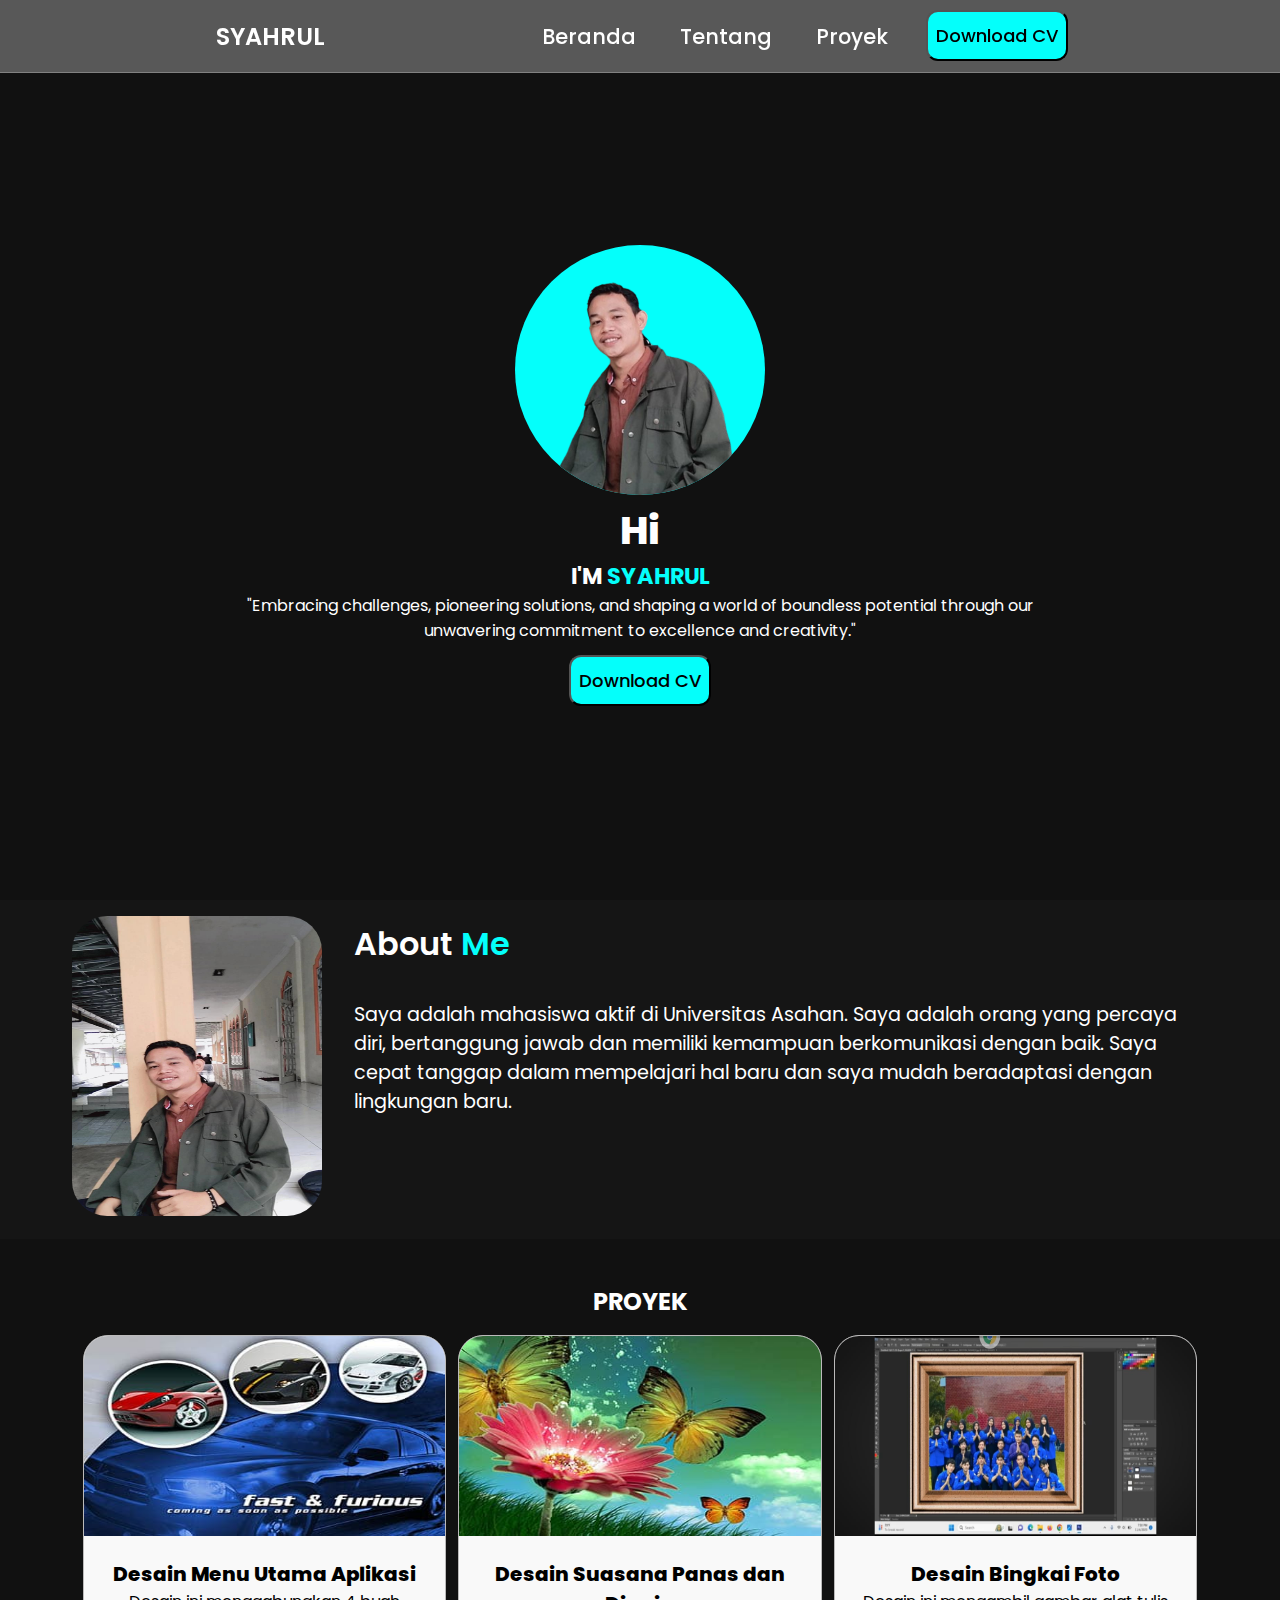
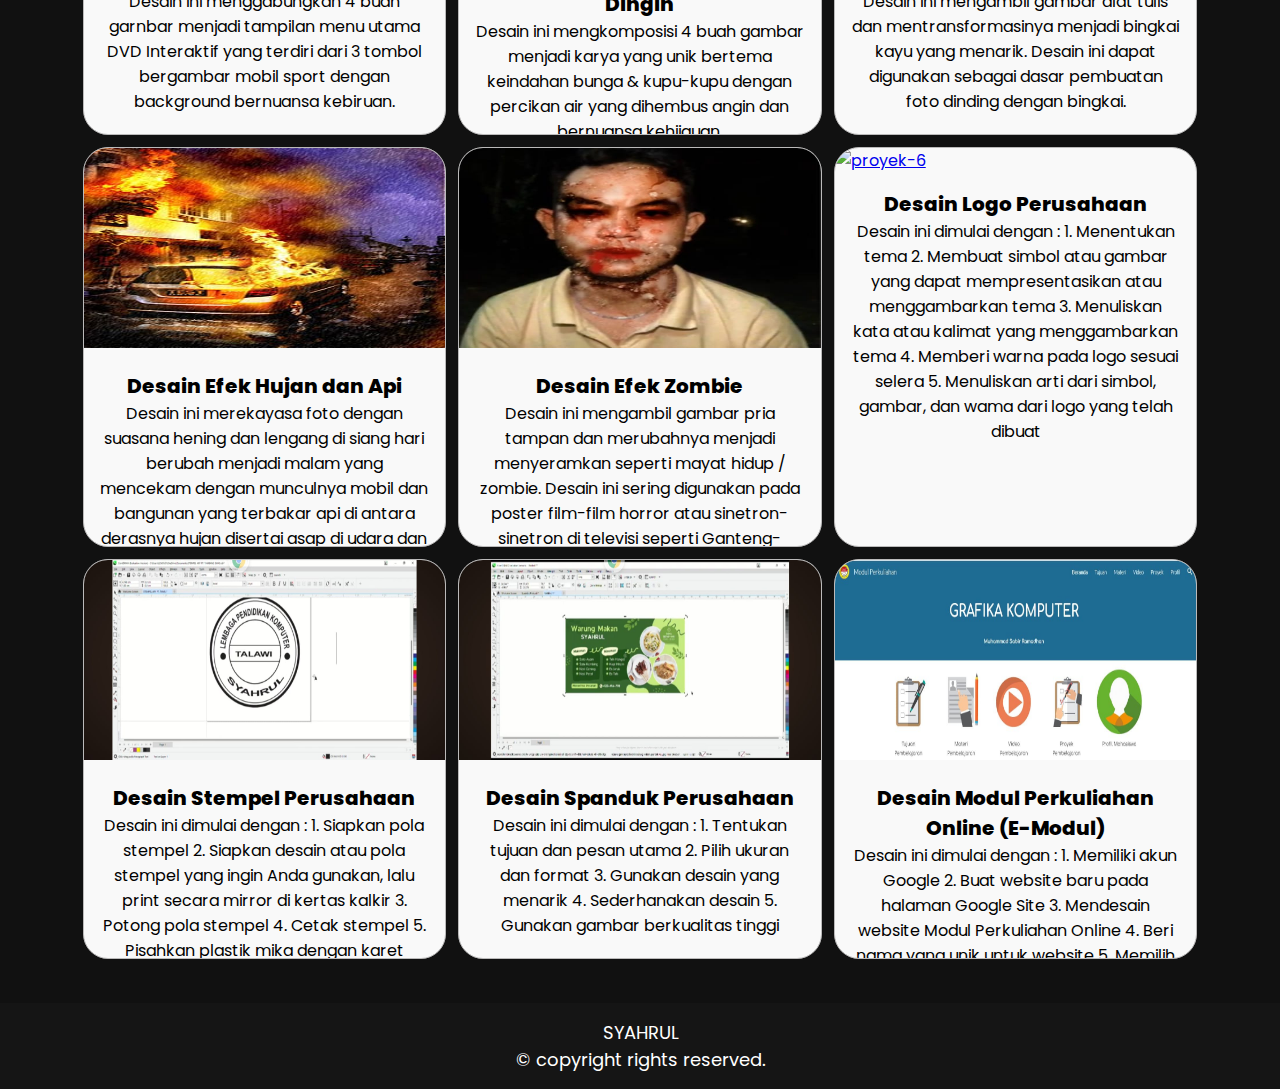
==== index.html @ 68242c34 "first commit:" ====
<!DOCTYPE html>
<html lang="en">
  <head>
    <meta charset="UTF-8" />
    <meta name="viewport" content="width=device-width, initial-scale=1.0" />
    <link rel="stylesheet" href="style.css" />
    <link rel="preconnect" href="https://fonts.googleapis.com" />
    <link rel="preconnect" href="https://fonts.gstatic.com" crossorigin />
    <link
      href="https://fonts.googleapis.com/css2?family=Poppins:wght@300;400;500;600;700&display=swap"
      rel="stylesheet"
    />
    <title>SYAHRUL</title>
  </head>
  <body>
    <div class="navbar">
      <h2 style="cursor: pointer; margin-left: 12px; font-weight: 600">
        SYAHRUL
      </h2>
      <ul class="titleNav non-active">
        <li><a href="index.html">Beranda</a></li>
        <li><a href="about.html">Tentang</a></li>
        <li><a href="proyek.html">Proyek</a></li>
        <button style="margin-inline: 8px">
          <a
            href="https://drive.google.com/file/d/1IwWlvPxeVtVUyhY_AybtKBa07aa-3AvB/view?usp=drivesdk"
            target="_blank"
            rel="noopener noreferrer"
            >Download CV</a
          >
        </button>
      </ul>
      <img style="width: 24px" class="menu" src="bars-solid.svg" alt="menu" />
    </div>
    <section class="sectionBeranda">
      <div class="Beranda">
        <img src="my-photo-remove-bg.png" alt="my-photo" />
        <h1>Hi</h1>
        <h3>I'M <span>SYAHRUL</span></h3>
        <p>
          "Embracing challenges, pioneering solutions, and shaping a world of
          boundless potential through our unwavering commitment to excellence
          and creativity."
        </p>
        <button style="margin-inline: 8px">
          <a
            href="https://drive.google.com/file/d/1IwWlvPxeVtVUyhY_AybtKBa07aa-3AvB/view?usp=drivesdk"
            target="_blank"
            rel="noopener noreferrer"
            >Download CV</a
          >
        </button>
      </div>
    </section>
    <section class="sectionTentang" style="background-color: #151515">
      <div class="Tentang">
        <div class="aboutimg">
          <img src="my-photo.jpeg" alt="my-photo" />
        </div>
        <div class="content-about">
          <h3>About <span>Me</span></h3>
          <p>
            Saya adalah mahasiswa aktif di Universitas Asahan. Saya adalah orang
            yang percaya diri, bertanggung jawab dan memiliki kemampuan
            berkomunikasi dengan baik. Saya cepat tanggap dalam mempelajari hal
            baru dan saya mudah beradaptasi dengan lingkungan baru.
          </p>
        </div>
      </div>
    </section>
    <section class="sectionProyek" style="padding-top: 45px">
      <h2 style="font-weight: 700">PROYEK</h2>
      <div class="Proyek">
        <div class="cards">
          <a
            href="https://youtu.be/Q1CXqiVC19I?si=TS7j9QUnTIlGm3jB"
            target="_blank"
            rel="noopener noreferrer"
          >
            <img src="proyek-1.jpg" alt="proyek-1" />
          </a>
          <div class="content-text">
            <h3>
              <a
                href="https://youtu.be/Q1CXqiVC19I?si=TS7j9QUnTIlGm3jB"
                target="_blank"
                rel="noopener noreferrer"
                >Desain Menu Utama Aplikasi</a
              >
            </h3>
            <p>
              Desain ini menggabungkan 4 buah garnbar menjadi tampilan menu
              utama DVD Interaktif yang terdiri dari 3 tombol bergambar mobil
              sport dengan background bernuansa kebiruan.
            </p>
          </div>
        </div>
        <div class="cards">
          <a
            href="https://youtu.be/cddkwmokToY?si=iL-cET0gCKOIHISw"
            target="_blank"
            rel="noopener noreferrer"
          >
            <img src="proyek-2.jpg" alt="proyek-2" />
          </a>
          <div class="content-text">
            <h3>
              <a
                href="https://youtu.be/cddkwmokToY?si=iL-cET0gCKOIHISw"
                target="_blank"
                rel="noopener noreferrer"
                >Desain Suasana Panas dan Dingin</a
              >
            </h3>
            <p>
              Desain ini mengkomposisi 4 buah gambar menjadi karya yang unik
              bertema keindahan bunga & kupu-kupu dengan percikan air yang
              dihembus angin dan bernuansa kehijauan.
            </p>
          </div>
        </div>
        <div class="cards">
          <a
            href="https://youtu.be/E5-dE028ohY?si=8c7HGQgXEyYpbQcb"
            target="_blank"
            rel="noopener noreferrer"
          >
            <img src="proyek-3.jpeg" alt="proyek-3" />
          </a>
          <div class="content-text">
            <h3>
              <a
                href="https://youtu.be/E5-dE028ohY?si=8c7HGQgXEyYpbQcb"
                target="_blank"
                rel="noopener noreferrer"
                >Desain Bingkai Foto</a
              >
            </h3>
            <p>
              Desain ini mengambil gambar alat tulis dan mentransformasinya
              menjadi bingkai kayu yang menarik. Desain ini dapat digunakan
              sebagai dasar pembuatan foto dinding dengan bingkai.
            </p>
          </div>
        </div>
        <div class="cards">
          <a
            href="https://youtu.be/xWUv29-rmTs?si=HFHWV2dRuJRIExhh"
            target="_blank"
            rel="noopener noreferrer"
          >
            <img src="proyek-4.jpg" alt="proyek-4" />
          </a>
          <div class="content-text">
            <h3>
              <a
                href="https://youtu.be/xWUv29-rmTs?si=HFHWV2dRuJRIExhh"
                target="_blank"
                rel="noopener noreferrer"
                >Desain Efek Hujan dan Api</a
              >
            </h3>
            <p>
              Desain ini merekayasa foto dengan suasana hening dan lengang di
              siang hari berubah menjadi malam yang mencekam dengan munculnya
              mobil dan bangunan yang terbakar api di antara derasnya hujan
              disertai asap di udara dan percikan air di jalan.
            </p>
          </div>
        </div>
        <div class="cards">
          <a
            href="https://youtu.be/d_OY-VxHTXA?si=kOL0irLdUYjsDB3S"
            target="_blank"
            rel="noopener noreferrer"
          >
            <img src="proyek-5.jpeg" alt="proyek-5" />
          </a>
          <div class="content-text">
            <h3>
              <a
                href="https://youtu.be/d_OY-VxHTXA?si=kOL0irLdUYjsDB3S"
                target="_blank"
                rel="noopener noreferrer"
                >Desain Efek Zombie</a
              >
            </h3>
            <p>
              Desain ini mengambil gambar pria tampan dan merubahnya menjadi
              menyeramkan seperti mayat hidup / zombie. Desain ini sering
              digunakan pada poster film-film horror atau sinetron-sinetron di
              televisi seperti Ganteng-Ganteng Serigala atau Cantik-Cantik
              Zombie.
            </p>
          </div>
        </div>
        <div class="cards">
          <a href="http://" target="_blank" rel="noopener noreferrer">
            <img src="proyek-6.jpeg" alt="proyek-6" />
          </a>
          <div class="content-text">
            <h3>
              <a href="http://" target="_blank" rel="noopener noreferrer"
                >Desain Logo Perusahaan</a
              >
            </h3>
            <p>
              Desain ini dimulai dengan : 1. Menentukan tema 2. Membuat simbol
              atau gambar yang dapat mempresentasikan atau menggambarkan tema 3.
              Menuliskan kata atau kalimat yang menggambarkan tema 4. Memberi
              warna pada logo sesuai selera 5. Menuliskan arti dari simbol,
              gambar, dan wama dari logo yang telah dibuat
            </p>
          </div>
        </div>
        <div class="cards">
          <a
            href="https://youtu.be/LycttC24nu4?si=KdGOfX8RckZyOCah"
            target="_blank"
            rel="noopener noreferrer"
          >
            <img src="proyek-7.jpeg" alt="proyek-7" />
          </a>
          <div class="content-text">
            <h3>
              <a
                href="https://youtu.be/LycttC24nu4?si=KdGOfX8RckZyOCah"
                target="_blank"
                rel="noopener noreferrer"
                >Desain Stempel Perusahaan</a
              >
            </h3>
            <p>
              Desain ini dimulai dengan : 1. Siapkan pola stempel 2. Siapkan
              desain atau pola stempel yang ingin Anda gunakan, lalu print
              secara mirror di kertas kalkir 3. Potong pola stempel 4. Cetak
              stempel 5. Pisahkan plastik mika dengan karet spons 6. Tempel
              spons pada gagang
            </p>
          </div>
        </div>
        <div class="cards">
          <a
            href="https://youtu.be/vcUMlbJtafw?si=nwYhnxnNt0rVXMNV"
            target="_blank"
            rel="noopener noreferrer"
          >
            <img src="proyek-8.jpeg" alt="proyek-8" />
          </a>
          <div class="content-text">
            <h3>
              <a
                href="https://youtu.be/vcUMlbJtafw?si=nwYhnxnNt0rVXMNV"
                target="_blank"
                rel="noopener noreferrer"
                >Desain Spanduk Perusahaan</a
              >
            </h3>
            <p>
              Desain ini dimulai dengan : 1. Tentukan tujuan dan pesan utama 2.
              Pilih ukuran dan format 3. Gunakan desain yang menarik 4.
              Sederhanakan desain 5. Gunakan gambar berkualitas tinggi
            </p>
          </div>
        </div>
        <div class="cards">
          <a
            href="https://sites.google.com/d/14ejk5WLwWt6NnQKs6LgRUvFpqUT5gdwy/edit"
            target="_blank"
            rel="noopener noreferrer"
          >
            <img src="proyek-9.jpg" alt="proyek-9" />
          </a>
          <div class="content-text">
            <h3>
              <a
                href="https://sites.google.com/d/14ejk5WLwWt6NnQKs6LgRUvFpqUT5gdwy/edit"
                target="_blank"
                rel="noopener noreferrer"
                >Desain Modul Perkuliahan Online (E-Modul)</a
              >
            </h3>
            <p>
              Desain ini dimulai dengan : 1. Memiliki akun Google 2. Buat
              website baru pada halaman Google Site 3. Mendesain website Modul
              Perkuliahan Online 4. Beri nama yang unik untuk website 5. Memilih
              tata letak yang sesuai untuk website 6. Pilih gambar background,
              jenis header dan tema 7. Menerbitkan (publish) website
            </p>
          </div>
        </div>
      </div>
    </section>
    <footer class="">
      <div class="" style="text-align: center; width: 100%">
        <div class="">SYAHRUL</div>
        <div class="">© copyright rights reserved.</div>
      </div>
    </footer>
    <script src="script.js"></script>
  </body>
</html>
---- style.css ----
* {
  margin: 0;
  padding: 0;
  box-sizing: border-box;
  scroll-behavior: smooth;
  outline: none;
  font-family: "Poppins", sans-serif;
}

body {
  background-color: var(--bg-color);
  color: white;
}

:root {
  --bg-color: #111111;
  --second-color: #151515;
  --main-color: #04fffb;
}

/* awal navbar */
.navbar {
  display: flex;
  justify-content: space-evenly;
  align-items: center;
  position: fixed;
  top: 0;
  z-index: 9999;
  width: 100%;
  padding-block: 0.7rem;
  background-color: rgba(255, 255, 255, 0.3);
  border-bottom: 1px solid rgba(255, 255, 255, 0.25);
  backdrop-filter: blur(10px);
}
.titleNav {
  display: flex;
  gap: 1rem;
  align-items: center;
}
.titleNav li {
  list-style: none;
}
.titleNav li a {
  text-decoration: none;
  color: white;
  font-size: 1.3rem;
  border-radius: 50px;
  padding: 7px 14px;
  font-weight: 500;
  transition: 0.21s ease-in;
}
.titleNav li a:hover {
  background-color: var(--second-color);
}

.titleNav button a {
  text-decoration: none;
  font-size: 18px;
  font-weight: 500;
  color: black;
}
.titleNav button {
  margin-top: -1px;
  padding: 10px 8px;
  background-color: var(--main-color);
  transition: 0.25s ease;
  border-radius: 12px;
}
.titleNav button:hover {
  background-color: var(--second-color);
}

.titleNav button:hover a {
  color: white;
}
.menu {
  display: none;
}

.contNav {
  background-color: var(--main-color);
}
@media screen and (max-width: 768px) {
  .menu {
    display: block;
    cursor: pointer;
  }
  .navbar {
    font-size: 1rem;
    justify-content: space-between;
    padding-inline: 2rem;
  }
  .titleNav {
    display: flex;
    gap: 0;
    margin-left: 8px;
    align-items: center;
  }
  .titleNav li a {
    font-size: 1.2rem;
    margin-inline: 3px;
  }
  .titleNav button a {
    font-size: 14px;
    font-weight: 500;
  }
  .active {
    right: 0;
  }

  .non-active {
    right: -100%;
  }

  .titleNav {
    position: absolute;
    top: 100%;
    /* penentu */
    width: 50%;
    z-index: -1111;
    flex-direction: column;
    background-color: white;
    border-bottom: 1px solid rgba(255, 255, 255, 0.25);
    padding-block: 12px;
    transition: 0.2s ease;
  }
  .titleNav button {
    background-color: var(--main-color);
  }
  .titleNav button:hover {
    background-color: var(--second-color);
  }
}
@media screen and (max-width: 480px) {
}

/* akhir navbar */

/* awal beranda */
.sectionBeranda {
  height: 100vh;
  padding-inline: 10rem;
  display: flex;
  justify-content: center;
  align-items: center;
  overflow: hidden;
}

.Beranda {
  flex-direction: column;
  text-align: center;
  margin-bottom: -50px;
}

.Beranda h1 {
  font-size: 2.4rem;
  font-weight: 800;
}
.Beranda h1 span {
  color: var(--main-color);
}
.Beranda h3 span {
  color: var(--main-color);
}
.Beranda h3 {
  font-size: 1.4rem;
  font-weight: 700;
}

.Beranda p {
  font-size: 1rem;
  font-weight: 400;
  width: 800px;
  display: flex;
  flex-wrap: wrap;
  margin: auto;
}

.Beranda img {
  border-radius: 12px;
  background-color: var(--main-color);
  width: 250px;
  height: 250px;
  object-fit: cover;
  object-position: 0 75%;
  border-radius: 50%;
}
button a {
  text-decoration: none;
  font-size: 18px;
  font-weight: 500;
  color: black;
}
button {
  margin-top: 12px;
  padding: 10px 8px;
  background-color: var(--main-color);
  transition: 0.25s ease;
  border-radius: 12px;
}
button:hover {
  background-color: var(--second-color);
}

@media screen and (max-width: 768px) {
  .Beranda p {
    width: 75vw;
  }
  .Beranda h1 {
    font-size: 1.8rem;
    font-weight: 800;
  }
  .Beranda h3 {
    font-size: 1.4rem;
  }
}
@media screen and (max-width: 480px) {
  .Beranda p {
    width: 80vw;
    font-size: 0.8rem;
  }
  .Beranda {
    margin-bottom: 0;
  }
  .Beranda h1 {
    font-size: 1.5rem;
    font-weight: 800;
  }
  .Beranda h3 {
    font-size: 1.2rem;
  }
  .Beranda img {
    width: 180px;
    height: 180px;
  }
}
/* akhir beranda */

/* awal tentang */
.sectionTentang {
  height: 100%;
  display: flex;
  justify-content: center;
  align-items: center;
}
.Tentang {
  max-width: 1200px;
  display: flex;
  justify-content: space-between;
  align-items: center;
  padding: 1rem 2rem;
  margin: auto;
}

.aboutimg img {
  width: 250px;
  height: 300px;
  margin-right: 2rem;
  border-radius: 35px;
}
.content-about {
  display: flex;
  flex-direction: column;
  align-items: center;
  height: 300px;
}
.content-about h3 {
  align-self: flex-start;
  font-size: 2rem;
  font-weight: 600;
}
.content-about h3 span {
  color: var(--main-color);
}
.content-about p {
  margin-top: 32px;
  font-size: 1.2rem;
}

@media screen and (max-width: 768px) {
  .Tentang {
    flex-direction: column;
    text-align: center;
    justify-content: flex-start;
  }
  .content-about p {
    font-size: 1rem;
    width: 75vw;
  }
  .content-about h3 {
    align-self: center;
  }
  .content-about p {
    margin: 12px auto;
  }
  .aboutimg img {
    margin-right: 0;
  }
}

@media screen and (max-width: 480px) {
}

/* awal proyek  */
.sectionProyek {
  height: 100%;
  display: flex;
  justify-content: center;
  align-items: center;
  flex-direction: column;
}
.Proyek {
  max-width: 1200px;
  display: flex;
  justify-content: center;
  align-items: center;
  padding: 1rem 2rem;
  margin: auto;
  gap: 12px;
  flex-wrap: wrap;
}

.cards {
  width: 32%;
  display: flex;
  flex-direction: column;
  align-items: center;
  height: 400px;
  border: 1px solid rgb(187, 186, 186);
  border-radius: 25px;
  overflow: hidden;
  background-color: #f9f9f9;
}

.cards a {
  width: 100%;
}
.content-text h3 a {
  text-decoration: none;
  color: black;
  font-weight: 800;
  font-size: 20px;
}
.cards a img {
  width: 100%;
  height: 200px;
  transition: 0.2s ease;
}
.cards a img:hover {
  transform: scale(1.1);
}
.content-text {
  display: flex;
  flex-direction: column;
  align-items: center;
  text-align: center;
  padding: 1rem;
  color: black;
  overflow-y: scroll;
}

.content-text::-webkit-scrollbar {
  width: 8px;
}

.content-text::-webkit-scrollbar-track {
  box-shadow: 0;
  border-radius: 0;
}

.content-text::-webkit-scrollbar-thumb {
  background: var(--main-color);
  border-radius: 15px;
}
@media only screen and (max-width: 768px) {
  .Proyek {
    padding: 0;
  }

  .cards {
    width: 44%;
  }
  .content-text p {
    font-size: 12px;
  }
}

@media screen and (max-width: 480px) {
  .Proyek {
    padding: 0;
  }
  .cards {
    width: 90%;
    margin-bottom: 25px;
  }
  .content-text p {
    font-size: 18px;
  }
}

footer {
  background-color: var(--second-color);
  margin-top: 28px;
  padding-block: 1rem;
  font-size: 18px;
}

@media screen and (max-width: 767px) {
  footer .card {
    padding: 2rem 2rem 6rem 2rem;
  }
}
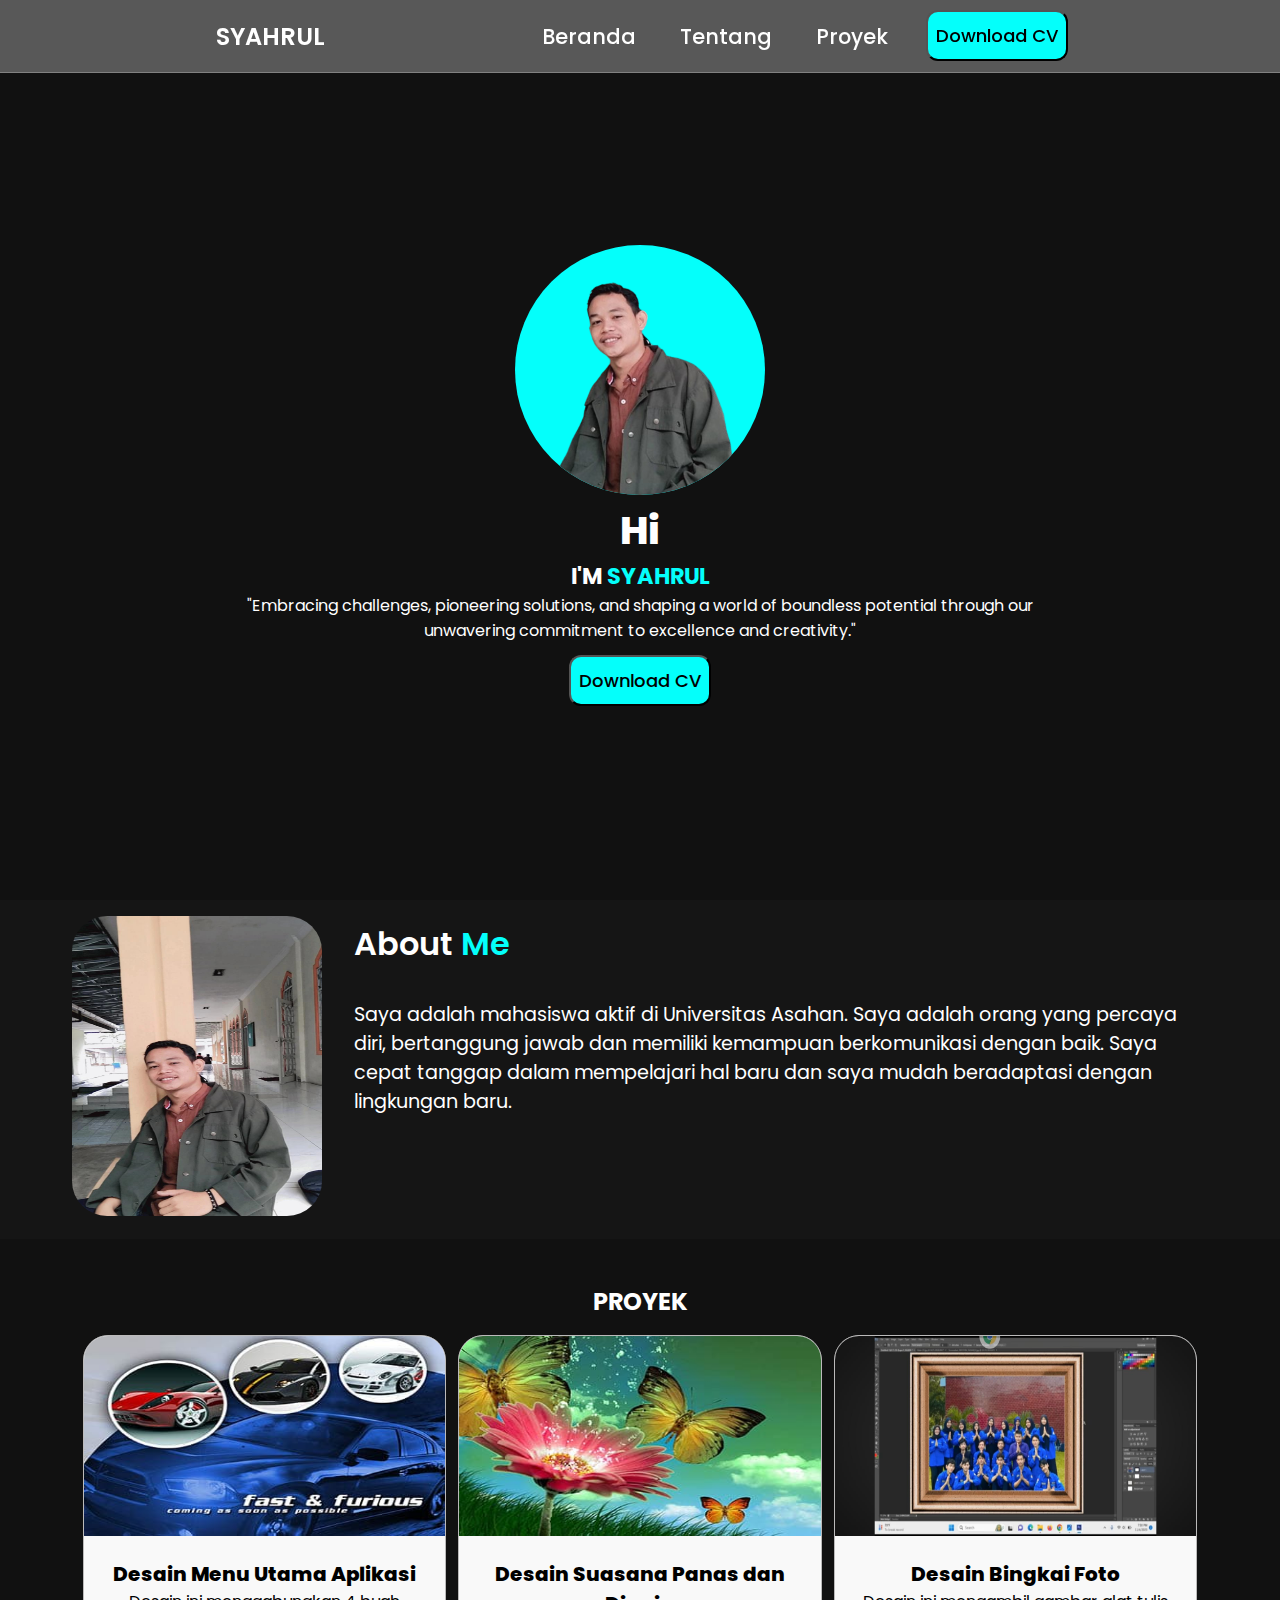
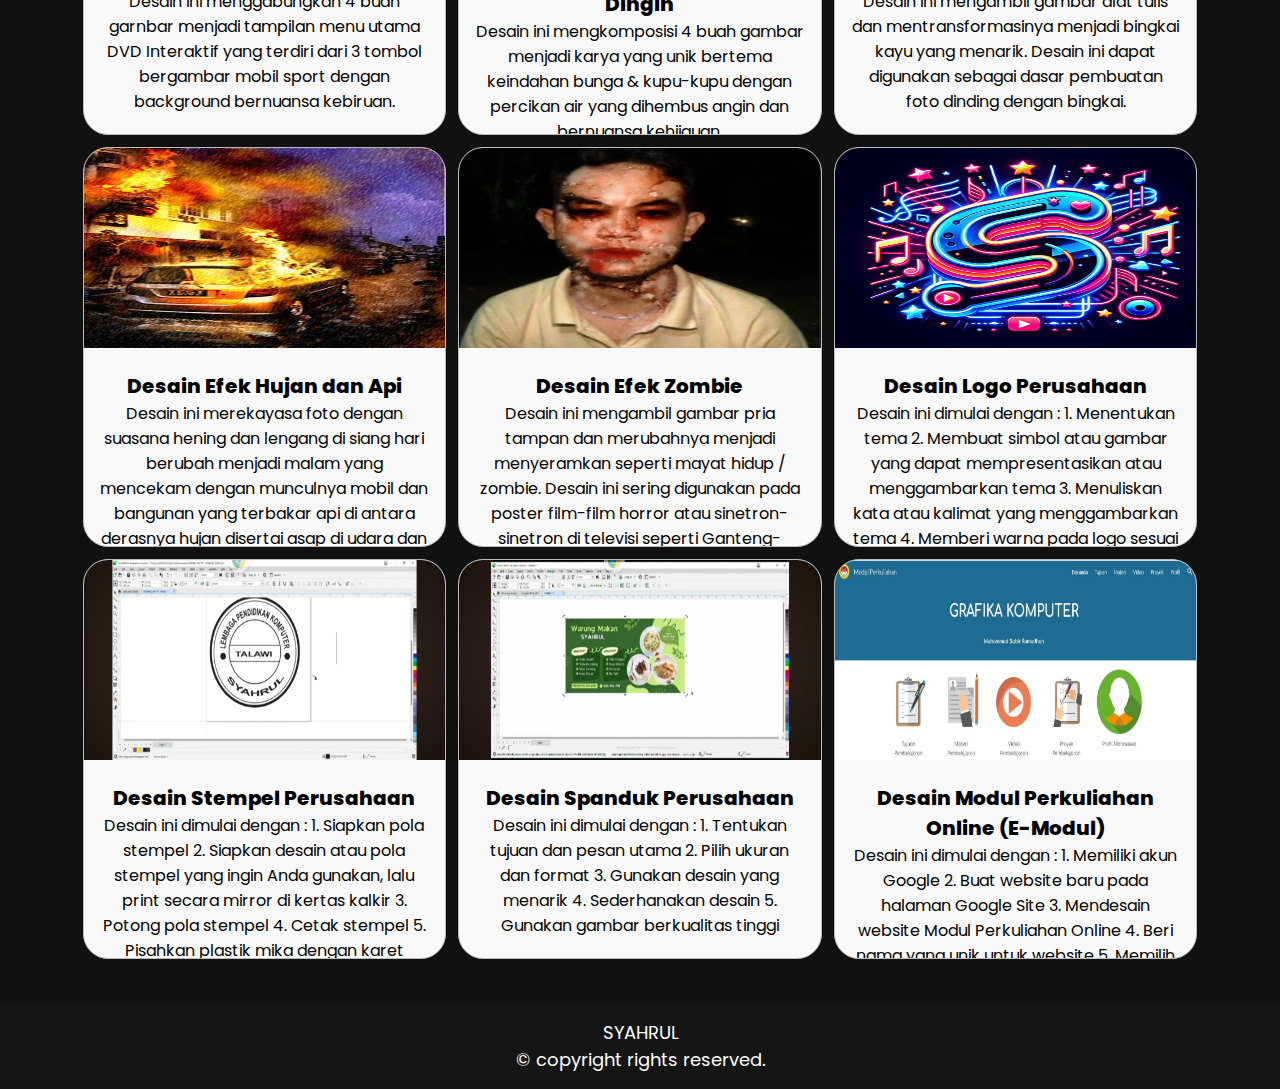
==== commit 3749bedd: "add img proyek-6" ====
--- a/index.html
+++ b/index.html
@@ -23,7 +23,7 @@
         <li><a href="proyek.html">Proyek</a></li>
         <button style="margin-inline: 8px">
           <a
-            href="https://drive.google.com/file/d/1IwWlvPxeVtVUyhY_AybtKBa07aa-3AvB/view?usp=drivesdk"
+            href="https://drive.google.com/file/d/1tdZceRDuIORfSjou2FABea-pNcR942ai/view?usp=sharing"
             target="_blank"
             rel="noopener noreferrer"
             >Download CV</a
